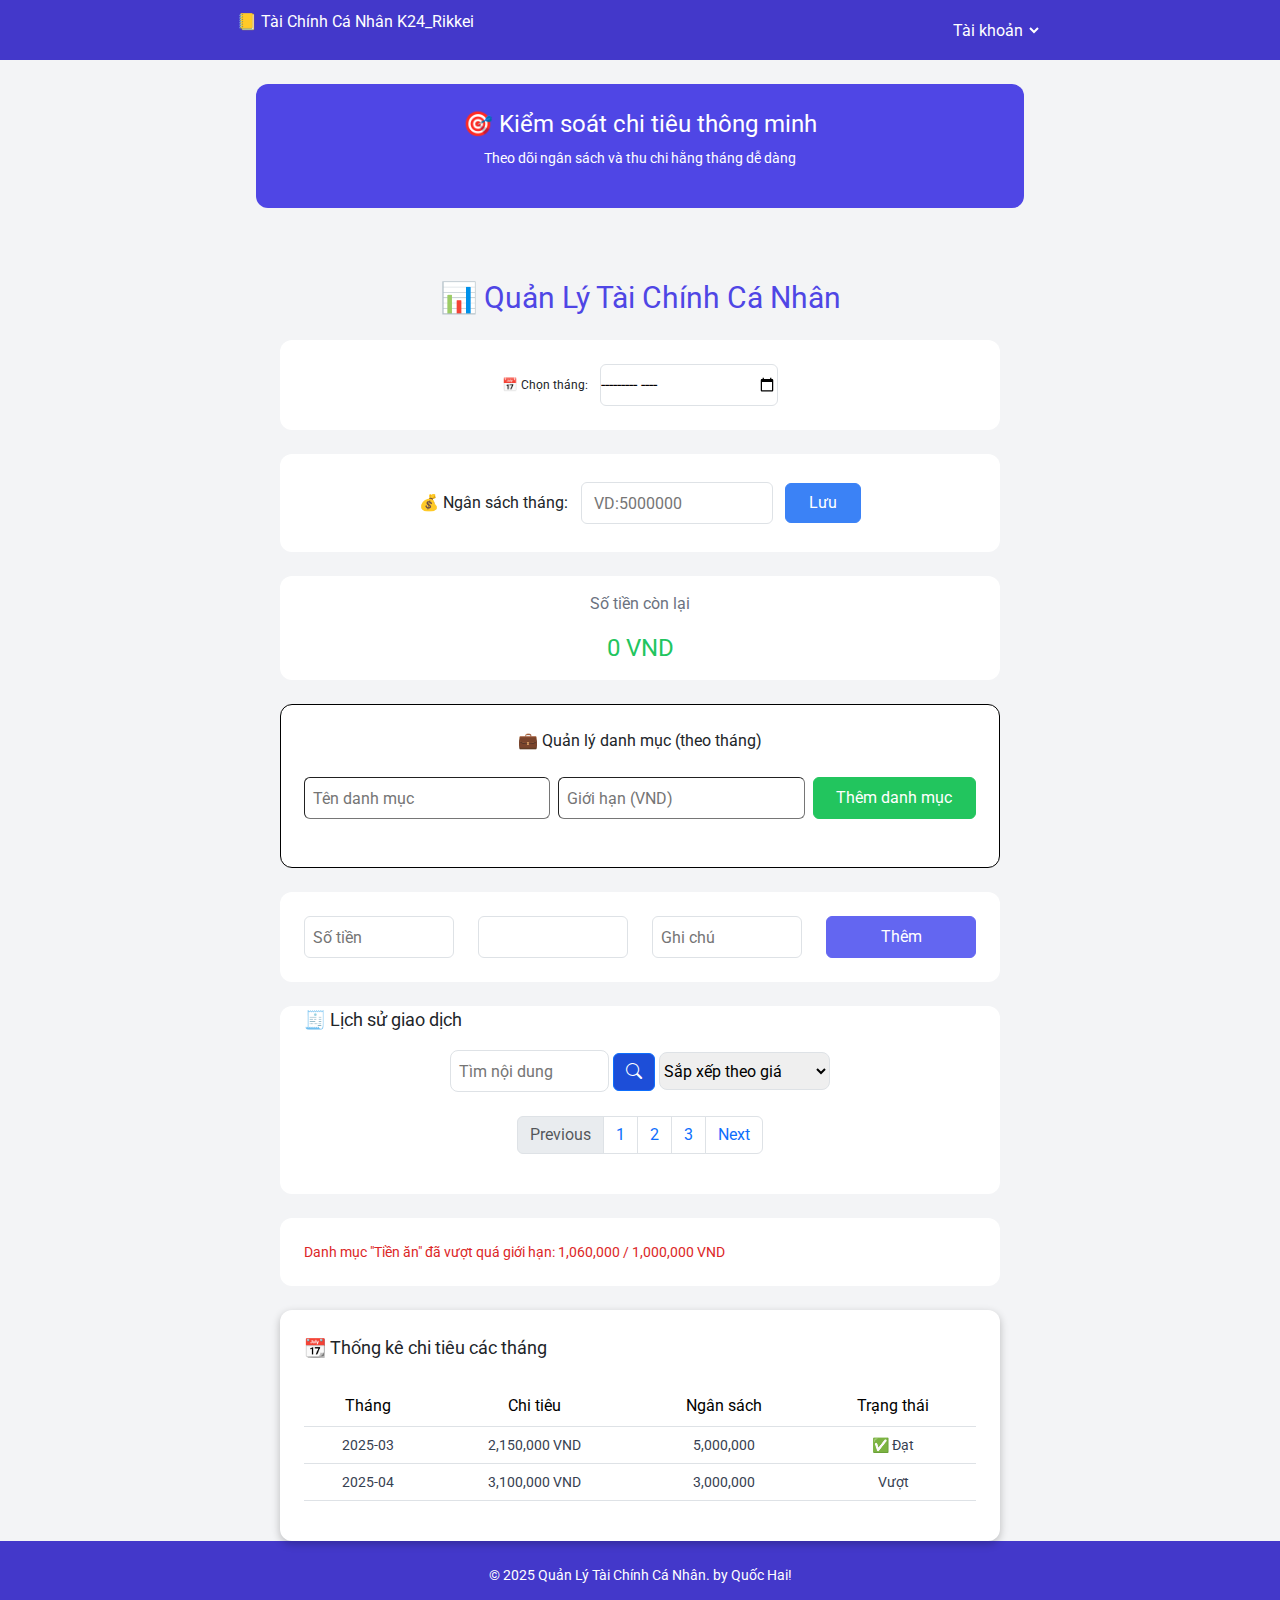
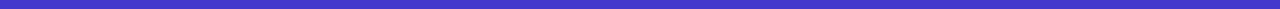
==== index.html @ 28534da5 "ex" ====
<!DOCTYPE html>
<html lang="en">
<head>
    <meta charset="UTF-8">
    <meta name="viewport" content="width=device-width, initial-scale=1.0">
    <title>Document</title>
    <link rel="stylesheet" href="./css/index.css">
    <link rel="stylesheet" href="./css/responsive.css">
    <link href="https://cdn.jsdelivr.net/npm/bootstrap@5.3.3/dist/css/bootstrap.min.css" rel="stylesheet" integrity="sha384-QWTKZyjpPEjISv5WaRU9OFeRpok6YctnYmDr5pNlyT2bRjXh0JMhjY6hW+ALEwIH" crossorigin="anonymous">
</head>
<body>
    <div class="indexContainer">
        <div class="nav">
                <p>📒 Tài Chính Cá Nhân K24_Rikkei</p>
                <select id="accountOptions">
                    <option value="">Tài khoản</option>
                    <option value="logout">Đăng xuất</option>
                </select>
        </div>
        <div class="container">
            <section>
                    <div>🎯 Kiểm soát chi tiêu thông minh</div>
                    <p>Theo dõi ngân sách và thu chi hằng tháng dễ dàng</p>
            </section>
            <div class="contentContainer">
                <p class="textHeader">📊 Quản Lý Tài Chính Cá Nhân</p>
                <div class="month">
                    <label for="">📅 Chọn tháng:</label>
                    <input type="month">
                </div>
                <div class="monthlyBudget">
                    <label for="">💰 Ngân sách tháng:</label>
                    <input type="text" placeholder="   VD:5000000">
                    <button>Lưu</button>
                </div>
                <div class="remainingAmount">
                    <p>Số tiền còn lại</p>
                    <div>0 VND</div>
                </div>
                <div class="categoryManagement">
                    <span>💼 Quản lý danh mục (theo tháng)</span>
                    <div>
                        <input type="text" placeholder="  Tên danh mục">
                        <input type="text" placeholder="  Giới hạn (VND)">
                        <button>Thêm danh mục</button>
                    </div>
                    <div></div>
                </div>
                <div class="addSpending">
                    <input type="text" placeholder="  Số tiền">
                    <input type="text">
                    <input type="text" placeholder="  Ghi chú">
                    <button>Thêm</button>
                </div>
                <div class="transactionHistory">
                    <p class="title">🧾 Lịch sử giao dịch</p>
                    <form>
                        <input placeholder="  Tìm nội dung"></input>
                        <button style="background-color:#1D4ED8 ;" class="btn btn-primary" type="button"><i class="bi bi-search"></i></button>
                        <select name="sort" id="sort">
                            <option value="1">Sắp xếp theo giá</option>
                        </select>
                    <form>
                        <nav aria-label="Page navigation example">
                            <ul class="pagination justify-content-center">
                              <li class="page-item disabled">
                                <a class="page-link">Previous</a>
                              </li>
                              <li class="page-item"><a class="page-link" href="#">1</a></li>
                              <li class="page-item"><a class="page-link" href="#">2</a></li>
                              <li class="page-item"><a class="page-link" href="#">3</a></li>
                              <li class="page-item">
                                <a class="page-link" href="#">Next</a>
                              </li>
                            </ul>
                          </nav>
                </div>
                <div class="error">
                    <p class="errorContent">Danh mục <span>"Tiền ăn"</span> đã vượt quá giới hạn: 1,060,000 / 1,000,000 VND</p>
                </div>
                <div class="statisticsSpending">
                    <p>📆 Thống kê chi tiêu các tháng</p>
                    <table class="table">
                        <thead>
                        <tr>
                            <td scope="col">Tháng</td>
                            <td scope="col">Chi tiêu</td>
                            <td scope="col">Ngân sách</td>
                            <td scope="col">Trạng thái</td>
                        </tr>
                        </thead>
                        <tbody>
                        <tr>
                            <td>2025-03</td>
                            <td>2,150,000 VND</td>
                            <td>5,000,000</td>
                            <td class="pass">✅ Đạt</td>
                        </tr>
                        <tr>
                            <td>2025-04</td>
                            <td>3,100,000 VND</td>
                            <td>3,000,000</td>
                            <td class="fail">Vượt</td>
                        </tr>
                        </tbody>
                    </table>
                </div>
            </div>
        </div>
        <footer>
            <span>&copy; 2025 Quản Lý Tài Chính Cá Nhân. by Quốc Hai!</span>
        </footer>
    </div>
    <script src="./js/index.js"></script>
</body>
</html>
---- css/index.css ----
@import url('https://fonts.googleapis.com/css2?family=Darumadrop+One&family=Noto+Sans+JP:wght@100..900&family=Poppins:ital,wght@0,100;0,200;0,300;0,400;0,500;0,600;0,700;0,800;0,900;1,100;1,200;1,300;1,400;1,500;1,600;1,700;1,800;1,900&family=Roboto:ital,wght@0,100..900;1,100..900&display=swap');
@import url("https://cdn.jsdelivr.net/npm/bootstrap-icons@1.11.3/font/bootstrap-icons.min.css");
*{
    margin: 0;
    padding: 0;
    box-sizing: border-box;
    font-family: 'Roboto', sans-serif;
}

/* header */
.indexContainer{
    background-color: #F3F4F6;
    width: 100vw;
}

.nav{
    width: 100vw;
    height: 60px;
    background-color: #4338CA;
    color: #FFFFFF;
    display: flex;
    justify-content: space-around;
    align-items: center;
}

.nav select{
    background-color: #4338CA;
    border: 1px solid #4338CA;
    color: white;
}

/* body */

.container{
    text-align: center;
    display: flex;
    flex-direction: column;
    justify-items: center;
    align-items: center;
    gap: 24px;
}

section{
    width: 768px;
    height: 124px;
    top: 84px;
    left: 336px;
    border-radius: 12px;
    color: #FFFFFF;
    display: flex;
    flex-direction: column;
    background-color: #4F46E5;
    justify-content: center;
    align-items: center;
    margin-top: 24px;

}
section div{
    font-weight: 400;
    font-size: 24px;
    line-height: 32px;
    letter-spacing: 0%;
    text-align: center;
    margin-bottom: 8px;
}

section p{
    font-weight: 400;
    font-size: 13.89px;
    line-height: 20px;
    letter-spacing: 0%;
    text-align: center;
    vertical-align: middle;
}

.contentContainer .textHeader{
    height: 36px;
    top: 24px;
    left: 178.98px;
    font-weight: 400;
    font-size: 30px;
    line-height: 36px;
    letter-spacing: 0%;
    margin-top: 48px;
    margin-bottom: 24px;
    color: #4F46E5;
}
/* date */
.month{
    width: 720px;
    height: 90px;
    top: 84px;
    left: 24px;
    border-radius: 12px;
    background-color: #FFFFFF;
    display: flex;
    justify-content: center;
    align-items: center;
    gap: 12.25px;

}

.month input{
width: 178px;
height: 42px;
left: calc(50% - 178px/2 + 48.05px);
top: 24px;
background: #FFFFFF;
border: 1px solid #DEE2E6;
border-radius: 6px;
}

.month label{
font-weight: 400;
font-size: 12.47px;
line-height: 20px;

}

/* Ngân sách tháng */

.monthlyBudget{
    width: 720px;
    height: 98px;
    top: 198px;
    left: 24px;
    border-radius: 12px;
    background-color: #FFFFFF;
    display: flex;
    justify-content: center;
    align-items: center;
    gap: 12.26px;
    margin-top: 24px;

}

.monthlyBudget input{
    width: 192px;
    height: 42px;
    top: 24px;
    left: 284.86px;
    border-radius: 6px;
    border-width: 1px;
    border: 1px solid #DEE2E6;

}

.monthlyBudget button{
width: 75.69999694824219px;
height: 40px;
top: 25px;
left: 489.31px;
border-radius: 6px;
background-color: #3B82F6;
border: 1px solid #3B82F6;
color: white;

}

/* Số tiền còn lại */
.remainingAmount{
    display: flex;
    flex-direction: column;
    justify-content: center;
    text-align: center;
    width: 720px;
    height: 104px;
    top: 320px;
    left: 24px;
    border-radius: 12px;
    background-color: #FFFFFF;
    margin-top: 24px;
}

.remainingAmount p{
font-weight: 400;
font-size: 15.88px;
line-height: 24px;
letter-spacing: 0%;
text-align: center;
color: #6B7280;
}

.remainingAmount div{
font-weight: 400;
font-size: 24px;
line-height: 32px;
letter-spacing: 0%;
text-align: center;
color: #22C55E;
}

/* Quản lí danh mục */
.categoryManagement{
width: 720px;
height: fit-content;
top: 448px;
left: 24px;
border-radius: 12px;
background-color: #FFFFFF;
margin-top: 24px;
font-family: 'Roboto', sans-serif;
border: 1px solid black;
align-items: center;
display: flex;
justify-content: center;
flex-direction: column;
}

.categoryManagement span{
    padding: 24px;
    

}

.categoryManagement div{
    display: flex;
    justify-content: center;
    align-items: center;
    gap: 8px;
    margin-bottom: 24px;

}

.categoryManagement div input{
    width: 246.4199981689453px;
    height: 42px;
    border-radius: 6px;
    border-width: 1px;

}

.categoryManagement div button{
    width: 163.16000366210938px;
    height: 42px;
    border-radius: 6px;
    border: 1px solid #22C55E;
    background-color: #22C55E;
    color: #FFFFFF;

}

/* Thêm chi tiêu */
.addSpending{
    width: 720px;
    height: 90px;
    top: 730px;
    left: 24px;
    border-radius: 12px;
    background-color: #FFFFFF;
    margin-top: 24px;
    display: flex;
    justify-content: center;
    align-items: center;
    gap: 24px;
}

.addSpending button{
    width: 150px;
    height: 42px;
    top: 24px;
    border-radius: 6px;
    background-color: #6366F1;
    border: 1px solid #6366F1;
    color: #FFFFFF;
}

.addSpending input{
    width: 150px;
    height: 42px;
    border-radius: 6px;
    border-width: 1px;
    border: 1px solid #DEE2E6;

}

.categoryManagement p{
    display: flex;
    margin-left: 24px;
    margin-bottom: 8px;
    font-family: "Segoe UI Symbol";
    font-weight: 400;
    font-size: 18px;
    line-height: 28px;

}
/* Lịch sử giao dịch */

.transactionHistory{
    background-color:#FFFFFF ;
    border-radius: 12px;
    width: 720px;
    height: fit-content;
    border-radius: 12px;
    margin-top: 24px;
}

.transactionHistory .title{
    display: flex;
    align-self: flex-start;
    font-weight: 400;
    font-size: 17.72px;
    line-height: 28px;
    text-align: center;
    margin-left: 24px;

}

.transactionHistory nav{
    padding: 24px 0;
}

.transactionHistory form input{
    width: 158.5500030517578px;
    height: 42px;
    border-radius: 8px;
    border-width: 1px;
    color: #F9FAFB;
    border: 1px solid #DEE2E6;
}

.transactionHistory form select{
    width: 171.4499969482422px;
height: 38px;
top: 2px;
left: 212.55px;
border-radius: 8px;
border-width: 1px;
border: 1px solid #DEE2E6;

}


/* Cảnh báo */
.error{
    background-color: #FFFFFF;
    width: 720px;
    height: 68px;
    top: 1253px;
    left: 24px;
    border-radius: 12px;
    margin-top: 24px;
}

.error p{
    color: #DC2626;
font-weight: 400;
font-size: 14px;
line-height: 20px;
letter-spacing: 0%;
text-align: center;
text-align: start;
padding: 24px;

}

/* Thống kê chi tiêu */
.statisticsSpending{
    box-shadow: rgba(0, 0, 0, 0.24) 0px 3px 8px;
    border-radius: 12px;
    max-width: 768px;
    width: 100%;
    height: fit-content;
    display: flex;
    flex-direction: column;
    align-items: center;
    padding: 24px;
    gap: 8px;
    background-color: #FFFFFF;
    margin-top: 24px;
}

.statisticsSpending p{
    text-align: left;
    font-size: 18px;
    line-height: 28px;
    color: #212529;
    align-self: flex-start;
}

.statisticsSpending table thead th,
.statisticsSpending table tbody td{
    color: #374151;
    font-size: 14px;
    line-height: 20px;
}

/* footer */
footer{
    background-color: #4338CA;
    height: 68px;
    width: 100%;
    color: white;
    font-size: 14px;
    line-height: 20px;
    display: flex;
    align-items: center;
    justify-content: center;
}
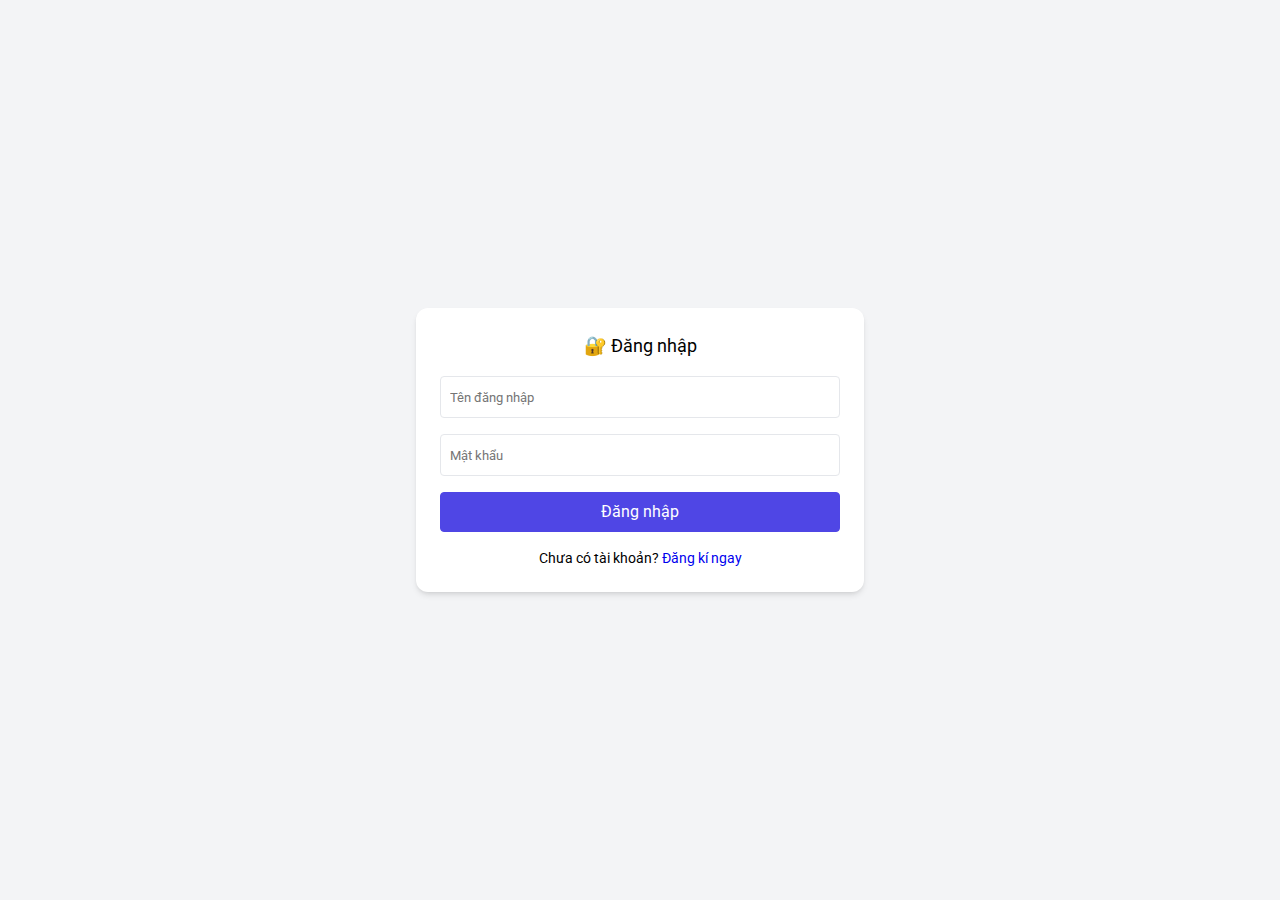
==== commit 562aa265: "ex" ====
--- a/index.html
+++ b/index.html
@@ -4,113 +4,10 @@
     <meta charset="UTF-8">
     <meta name="viewport" content="width=device-width, initial-scale=1.0">
     <title>Document</title>
-    <link rel="stylesheet" href="./css/index.css">
-    <link rel="stylesheet" href="./css/responsive.css">
-    <link href="https://cdn.jsdelivr.net/npm/bootstrap@5.3.3/dist/css/bootstrap.min.css" rel="stylesheet" integrity="sha384-QWTKZyjpPEjISv5WaRU9OFeRpok6YctnYmDr5pNlyT2bRjXh0JMhjY6hW+ALEwIH" crossorigin="anonymous">
 </head>
 <body>
-    <div class="indexContainer">
-        <div class="nav">
-                <p>📒 Tài Chính Cá Nhân K24_Rikkei</p>
-                <select id="accountOptions">
-                    <option value="">Tài khoản</option>
-                    <option value="logout">Đăng xuất</option>
-                </select>
-        </div>
-        <div class="container">
-            <section>
-                    <div>🎯 Kiểm soát chi tiêu thông minh</div>
-                    <p>Theo dõi ngân sách và thu chi hằng tháng dễ dàng</p>
-            </section>
-            <div class="contentContainer">
-                <p class="textHeader">📊 Quản Lý Tài Chính Cá Nhân</p>
-                <div class="month">
-                    <label for="">📅 Chọn tháng:</label>
-                    <input type="month">
-                </div>
-                <div class="monthlyBudget">
-                    <label for="">💰 Ngân sách tháng:</label>
-                    <input type="text" placeholder="   VD:5000000">
-                    <button>Lưu</button>
-                </div>
-                <div class="remainingAmount">
-                    <p>Số tiền còn lại</p>
-                    <div>0 VND</div>
-                </div>
-                <div class="categoryManagement">
-                    <span>💼 Quản lý danh mục (theo tháng)</span>
-                    <div>
-                        <input type="text" placeholder="  Tên danh mục">
-                        <input type="text" placeholder="  Giới hạn (VND)">
-                        <button>Thêm danh mục</button>
-                    </div>
-                    <div></div>
-                </div>
-                <div class="addSpending">
-                    <input type="text" placeholder="  Số tiền">
-                    <input type="text">
-                    <input type="text" placeholder="  Ghi chú">
-                    <button>Thêm</button>
-                </div>
-                <div class="transactionHistory">
-                    <p class="title">🧾 Lịch sử giao dịch</p>
-                    <form>
-                        <input placeholder="  Tìm nội dung"></input>
-                        <button style="background-color:#1D4ED8 ;" class="btn btn-primary" type="button"><i class="bi bi-search"></i></button>
-                        <select name="sort" id="sort">
-                            <option value="1">Sắp xếp theo giá</option>
-                        </select>
-                    <form>
-                        <nav aria-label="Page navigation example">
-                            <ul class="pagination justify-content-center">
-                              <li class="page-item disabled">
-                                <a class="page-link">Previous</a>
-                              </li>
-                              <li class="page-item"><a class="page-link" href="#">1</a></li>
-                              <li class="page-item"><a class="page-link" href="#">2</a></li>
-                              <li class="page-item"><a class="page-link" href="#">3</a></li>
-                              <li class="page-item">
-                                <a class="page-link" href="#">Next</a>
-                              </li>
-                            </ul>
-                          </nav>
-                </div>
-                <div class="error">
-                    <p class="errorContent">Danh mục <span>"Tiền ăn"</span> đã vượt quá giới hạn: 1,060,000 / 1,000,000 VND</p>
-                </div>
-                <div class="statisticsSpending">
-                    <p>📆 Thống kê chi tiêu các tháng</p>
-                    <table class="table">
-                        <thead>
-                        <tr>
-                            <td scope="col">Tháng</td>
-                            <td scope="col">Chi tiêu</td>
-                            <td scope="col">Ngân sách</td>
-                            <td scope="col">Trạng thái</td>
-                        </tr>
-                        </thead>
-                        <tbody>
-                        <tr>
-                            <td>2025-03</td>
-                            <td>2,150,000 VND</td>
-                            <td>5,000,000</td>
-                            <td class="pass">✅ Đạt</td>
-                        </tr>
-                        <tr>
-                            <td>2025-04</td>
-                            <td>3,100,000 VND</td>
-                            <td>3,000,000</td>
-                            <td class="fail">Vượt</td>
-                        </tr>
-                        </tbody>
-                    </table>
-                </div>
-            </div>
-        </div>
-        <footer>
-            <span>&copy; 2025 Quản Lý Tài Chính Cá Nhân. by Quốc Hai!</span>
-        </footer>
-    </div>
-    <script src="./js/index.js"></script>
+    <script>
+        window.location ="./pages/login.html"
+    </script>
 </body>
 </html>